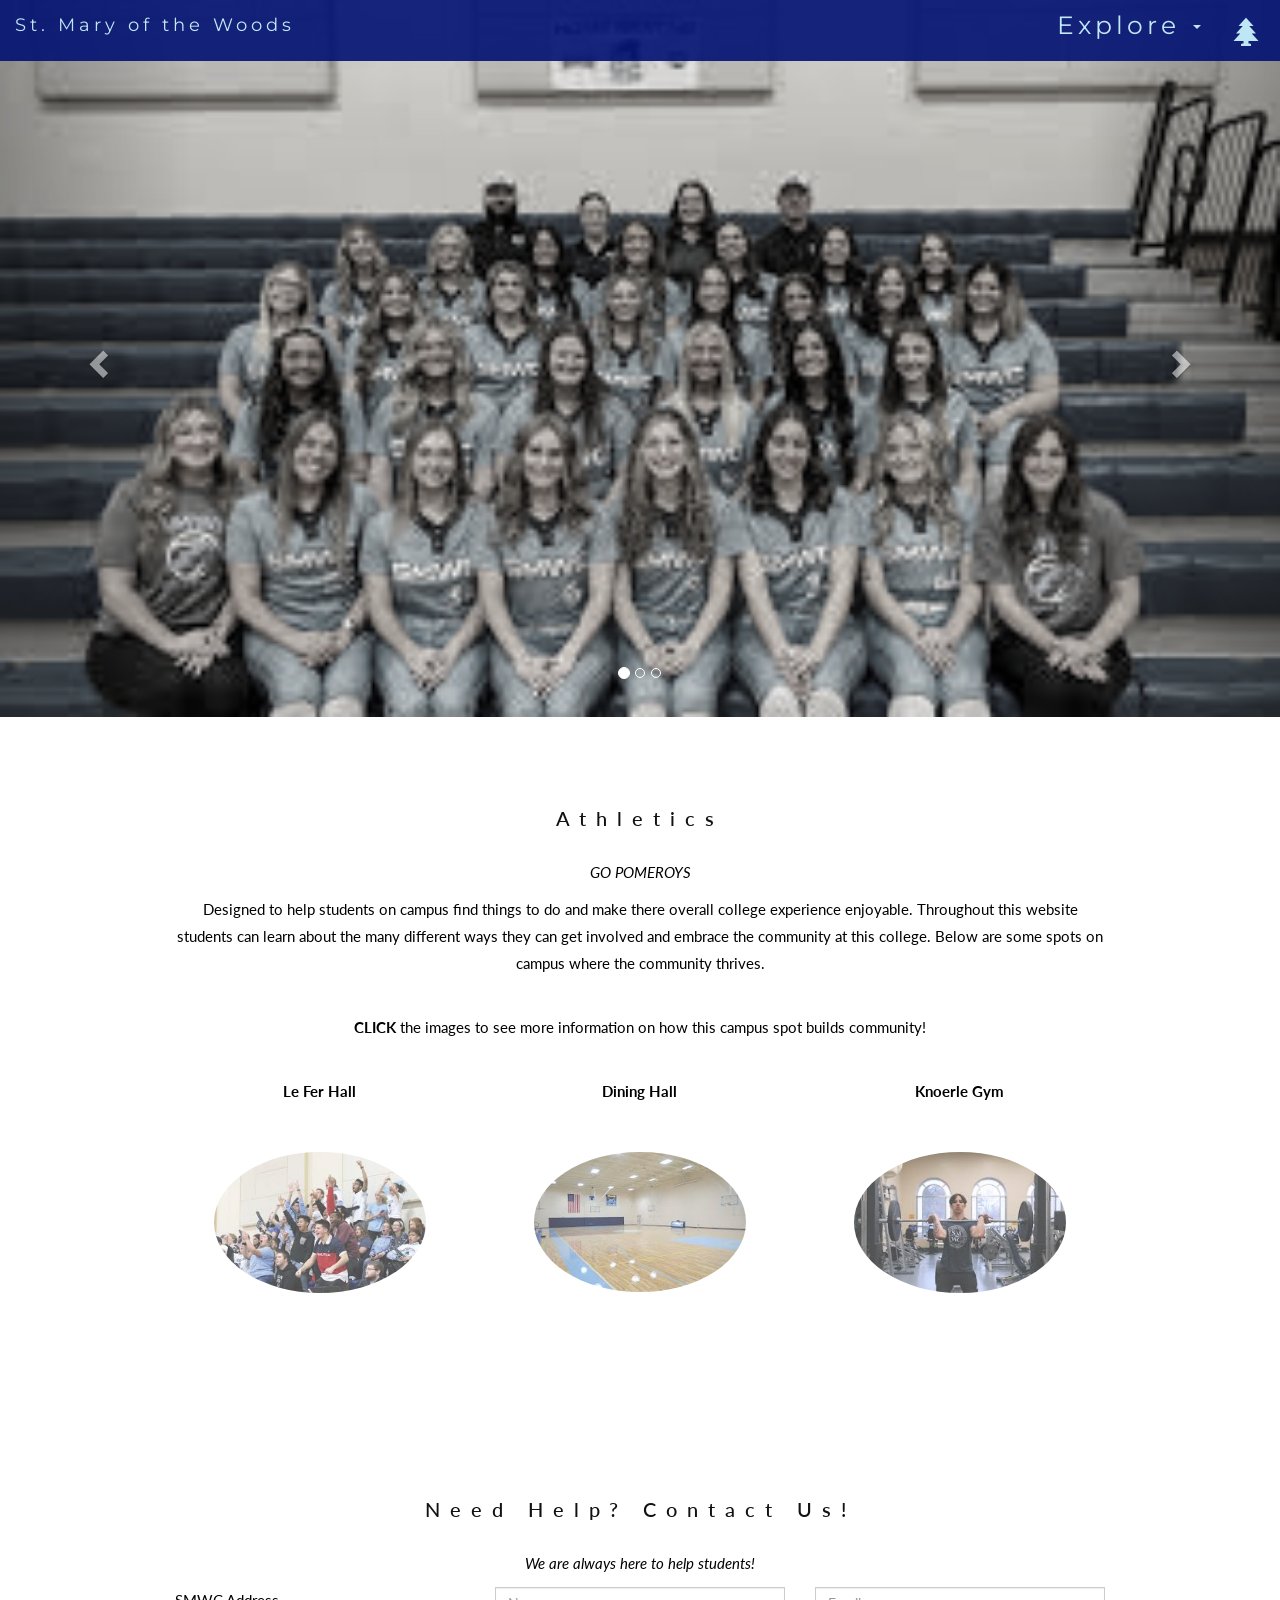
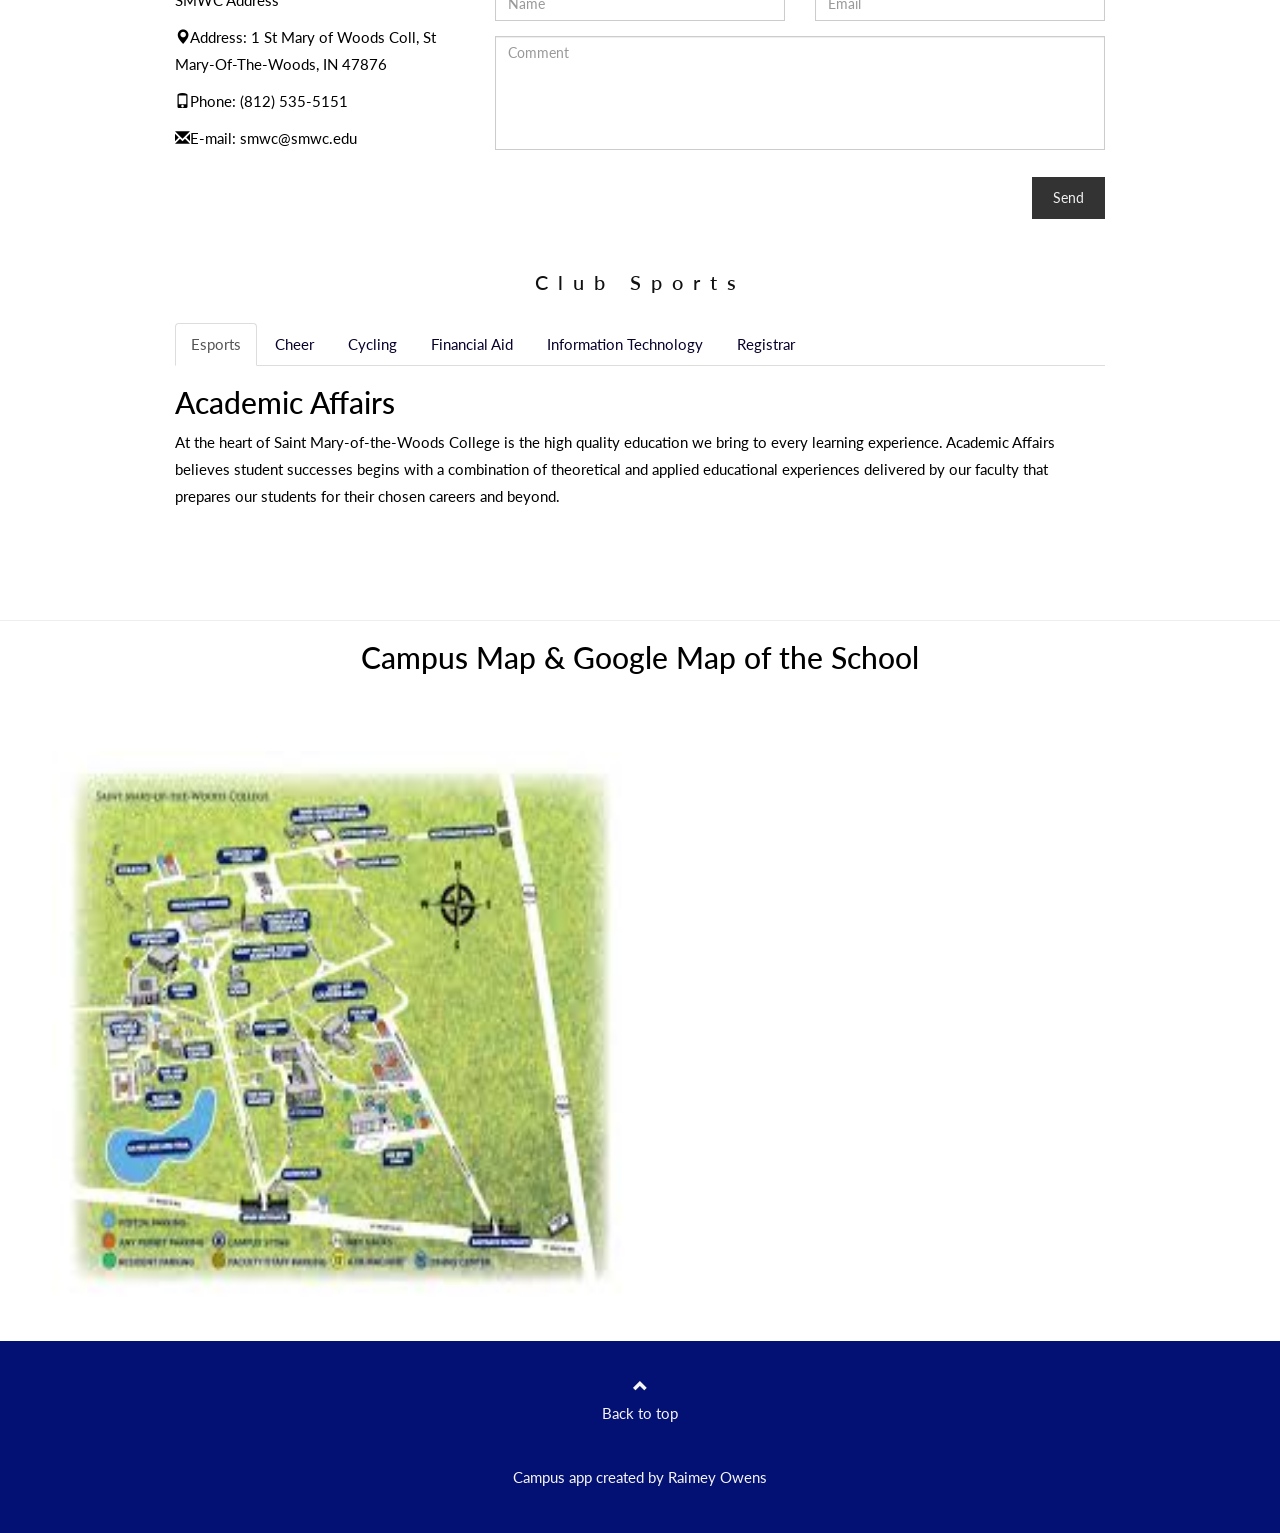
==== athletics.html @ 456e25d8 "Getting other files to wokr" ====
<!DOCTYPE html>
<html lang="en">
<head>
  <!-- Theme Made By www.w3schools.com for inspo -->
  <title>SMWC Campus Life Webpage</title>
  <meta charset="utf-8">
  <meta name="viewport" content="width=device-width, initial-scale=1">
  <link rel="stylesheet" href="https://maxcdn.bootstrapcdn.com/bootstrap/3.4.1/css/bootstrap.min.css">
  <link href="https://fonts.googleapis.com/css?family=Lato" rel="stylesheet" type="text/css">
  <link href="https://fonts.googleapis.com/css?family=Montserrat" rel="stylesheet" type="text/css">
  <script src="https://ajax.googleapis.com/ajax/libs/jquery/3.7.1/jquery.min.js"></script>
  <script src="https://maxcdn.bootstrapcdn.com/bootstrap/3.4.1/js/bootstrap.min.js"></script>
  <link rel="stylesheet" href="style.css">

  </head>
<body id="athleticsPage" data-spy="scroll" data-target=".navbar" data-offset="50">

<nav class="navbar navbar-default navbar-fixed-top">
  <div class="container-fluid">
    <div class="navbar-header">
      <button type="button" class="navbar-toggle" data-toggle="collapse" data-target="#myNavbar">
        <span class="icon-bar"></span>
        <span class="icon-bar"></span>
        <span class="icon-bar"></span>                        
      </button>
      <a class="navbar-brand" href="#myPage">St. Mary of the Woods</a>
    </div>
    <div class="collapse navbar-collapse" id="myNavbar">
      <ul class="nav navbar-nav navbar-right">
        <li class="dropdown">
          <a class="dropdown-toggle" data-toggle="dropdown" href="#">Explore
          <span class="caret"></span></a>
          <ul class="dropdown-menu">
            <li><a href="index.html">Info</a></li>
            <li><a href="athletics.html">Athletics</a></li>
            <li><a href="events.html">Events</a></li> 
          </ul>
        </li>
        <li><a href="#"><span class="glyphicon glyphicon-tree-conifer" style="font-size: 30px;"></span></a></li>
      </ul>
    </div>
  </div>
</nav>

<div id="myCarousel" class="carousel slide" data-ride="carousel">
    <!-- Indicators -->
    <ol class="carousel-indicators">
      <li data-target="#myCarousel" data-slide-to="0" class="active"></li>
      <li data-target="#myCarousel" data-slide-to="1"></li>
      <li data-target="#myCarousel" data-slide-to="2"></li>
    </ol>

    <!-- Wrapper for slides -->
    <div class="carousel-inner" role="listbox">
      <div class="item active">
        <img src="images/smwc_softball.jpeg" alt="Campus Picture 1" width="1200" height="700">    
      </div>

      <div class="item">
        <img src="images/smwc_basketball.jpeg" alt="Campus Picture 2" width="1200" height="700">    
      </div>
    
      <div class="item">
        <img src="images/smwc_volleyball.jpeg" alt="Campus Picture 3" width="1200" height="700">   
      </div>
    </div>

    <!-- Left and right controls -->
    <a class="left carousel-control" href="#myCarousel" role="button" data-slide="prev">
      <span class="glyphicon glyphicon-chevron-left" aria-hidden="true"></span>
      <span class="sr-only">Previous</span>
    </a>
    <a class="right carousel-control" href="#myCarousel" role="button" data-slide="next">
      <span class="glyphicon glyphicon-chevron-right" aria-hidden="true"></span>
      <span class="sr-only">Next</span>
    </a>
</div>

<!-- Container -->
<div id="intro" class="container text-center">
  <h3>Athletics</h3>
  <p><em>GO POMEROYS</em></p>
  <p>Designed to help students on campus find things to do and make there overall college experience enjoyable. Throughout this website students can learn about the many different ways they can get involved and embrace the community at this college. Below are some spots on campus where the community thrives.</p>
  <br>
  <p><strong>CLICK</strong> the images to see more information on how this campus spot builds community!</p>
  <br>
  <div class="row">
    <div class="col-sm-4">
      <p class="text-center"><strong>Le Fer Hall</strong></p><br>
      <a href="#demo" data-toggle="collapse">
        <img src="images/smwc_atheltics.jpeg" class="img-circle person" alt="LeFer" width="255" height="255">
      </a>
      <div id="demo" class="collapse">
        <p>Huge Dorm Building On Campus</p>
        <p>Here you can find events taking place almost every day of the week. Around campus you can see poster with more information or check out the instagram page.</p>
        <p>Club like FCA take place in the first floor of this building. The basement holds a student center as well for students to play games like pool, pingpong, and airhocky.</p>
      </div>
    </div>
    <div class="col-sm-4">
      <p class="text-center"><strong>Dining Hall</strong></p><br>
      <a href="#demo2" data-toggle="collapse">
        <img src="images/smwc_gym.jpeg" class="img-circle person" alt="Dining Hall" width="255" height="255">
      </a>
      <div id="demo2" class="collapse">
        <p>Main place to eat</p>
        <p>Good atmosphere with welcoming kitchen stafe</p>
        <p>Variety of food for people to eat and places to sit with friends</p>
      </div>
    </div>
    <div class="col-sm-4">
      <p class="text-center"><strong>Knoerle Gym</strong></p><br>
      <a href="#demo3" data-toggle="collapse">
        <img src="images/smwc_athletics(1).jpeg" class="img-circle person" alt="Knoerle" width="255" height="255">
      </a>
      <div id="demo3" class="collapse">
        <p>Where athletic events are held. Students attend to supports others.</p>
        <p>Workout center open to all students. Good, clean, and uplifting enviornment.</p>
        <p>Two gyms that can be used so practice times can be more flexbile. Community is built within sports teams and outside of them.</p>
      </div>
    </div>
  </div>
</div>
  
 
<!-- Container (Contact Section) -->
<div id="contact" class="container">
  <h3 class="text-center">Need Help? Contact Us!</h3>
  <p class="text-center"><em>We are always here to help students!</em></p>

  <div class="row">
    <div class="col-md-4">
      <p>SMWC Address</p>
      <p><span class="glyphicon glyphicon-map-marker"></span>Address: 1 St Mary of Woods Coll, St Mary-Of-The-Woods, IN 47876</p>
      <p><span class="glyphicon glyphicon-phone"></span>Phone: (812) 535-5151</p>
      <p><span class="glyphicon glyphicon-envelope"></span>E-mail: smwc@smwc.edu</p>
    </div>
    <div class="col-md-8">
      <div class="row">
        <div class="col-sm-6 form-group">
          <input class="form-control" id="name" name="name" placeholder="Name" type="text" required>
        </div>
        <div class="col-sm-6 form-group">
          <input class="form-control" id="email" name="email" placeholder="Email" type="email" required>
        </div>
      </div>
      <textarea class="form-control" id="comments" name="comments" placeholder="Comment" rows="5"></textarea>
      <br>
      <div class="row">
        <div class="col-md-12 form-group">
          <button class="btn pull-right" type="submit">Send</button>
        </div>
      </div>
    </div>
  </div>
  <br>
  <h3 class="text-center">Club Sports</h3>  
  <ul class="nav nav-tabs">
    <li class="active"><a data-toggle="tab" href="#home">Esports</a></li>
    <li><a data-toggle="tab" href="#menu1">Cheer</a></li>
    <li><a data-toggle="tab" href="#menu2">Cycling</a></li>
    <li><a data-toggle="tab" href="#menu3">Financial Aid</a></li>
    <li><a data-toggle="tab" href="#menu4">Information Technology</a></li>
    <li><a data-toggle="tab" href="#menu5">Registrar</a></li>
    
  </ul>

  <div class="tab-content">
    <div id="home" class="tab-pane fade in active">
      <h2>Academic Affairs</h2>
      <p>At the heart of Saint Mary-of-the-Woods College is the high quality education we bring to every learning experience. Academic Affairs believes student successes begins with a combination of theoretical and applied educational experiences delivered by our faculty that prepares our students for their chosen careers and beyond.</p>
    </div>
    <div id="menu1" class="tab-pane fade">
      <h2>Admissions</h2>
      <p>No matter where you are in life, the time is now to advance your education. Application to Saint Mary-of-the-Woods College is free and easy. It only takes minutes. Explore academics, meet professors, make new friends. Visit the SMWC campus in Saint Mary-of-the-Woods, Indiana, to experience your own “Avenue Moment.”</p>
    </div>
     <div id="menu2" class="tab-pane fade">
      <h2>Campus Ministry</h2>
      <p>MWC Campus Ministry is focused on making missionary disciples through opportunities to encounter Jesus in a new and profound way.</p>
    </div>
     <div id="menu3" class="tab-pane fade">
      <h2>Finaincial Aid</h2>
      <p>Quality, private college education doesn’t have to break the bank. With scholarships and other financial aid to help make college more affordable, you will be well on your way to your goals in no time.</p>
    </div>
     <div id="menu4" class="tab-pane fade">
      <h2>Information Technology</h2>
      <p>The Information Technology department strives to offer an empowering, technology rich environment and to lead technology initiatives with innovative strategic vision, while delivering exceptional customer service, support, and security to the College.</p>
    </div>
    <div id="menu5" class="tab-pane fade">
      <h2>Registrar</h2>
      <p>Welcome to the Office of the Registrar. We provide a variety of specialized services to students and faculty including class scheduling, registration, information regarding academic policies, transcripts, records of the academic progress of students and verification of enrollment and degrees.</p>
    </div>
  </div>
</div>

<hr>
<h2 style="text-align: center;">Campus Map & Google Map of the School</h2>
<br>
<!-- Image of location/map -->
<div class="map-container">
  <img src="images/smwc_map.jpeg" class="img-responsive map-img">
  <iframe src="https://www.google.com/maps/embed?pb=!1m18!1m12!1m3!1d3078.3294598276107!2d-87.46151730000001!3d39.507053299999995!2m3!1f0!2f0!3f0!3m2!1i1024!2i768!4f13.1!3m3!1m2!1s0x886d6387f3b5a1d9%3A0x54839fa508424324!2sSaint%20Mary-of-the-Woods%20College!5e0!3m2!1sen!2sus!4v1776127956969!5m2!1sen!2sus" width="600" height="550" style="border:0;" allowfullscreen="" loading="lazy" referrerpolicy="no-referrer-when-downgrade"></iframe>
</div>

<!-- Footer -->
<footer class="text-center">
  <a class="up-arrow" href="#myPage" data-toggle="tooltip" title="TO TOP">
    <span class="glyphicon glyphicon-chevron-up"></span>
  </a><br>
  <p>Back to top</p> 
  
  <br>
  <p>Campus app created by Raimey Owens</p> 
</footer>
---- style.css ----
body {
    font: 400 15px/1.8 Lato, sans-serif;
    color: #000000;
  }
  h3, h4 {
    margin: 10px 0 30px 0;
    letter-spacing: 10px;      
    font-size: 20px;
    color: #111;
  }
  .container {
    padding: 80px 120px;
  }
  .person {
    border: 10px solid transparent;
    margin-bottom: 25px;
    width: 80%;
    height: 80%;
    opacity: 0.7;
  }
  .person:hover {
    border-color: #f1f1f1;
  }
  .carousel-inner img {
    -webkit-filter: grayscale(90%);
    filter: grayscale(90%); /* make all photos black and white */ 
    width: 100%; /* Set width to 100% */
    margin: auto;
  }
  .carousel-inner > .item > img {
  margin: 0 auto;
}

  @media (max-width: 600px) {
    .carousel-caption {
      display: none; /* Hide the carousel text when the screen is less than 600 pixels wide */
    }
  }
  .bg-1 {
    background: #2d2d30;
    color: #bdbdbd;
  }
  .bg-1 h3 {color: #000000;}
  .bg-1 p {font-style: italic;}
  .list-group-item:first-child {
    border-top-right-radius: 0;
    border-top-left-radius: 0;
  }
  .list-group-item:last-child {
    border-bottom-right-radius: 0;
    border-bottom-left-radius: 0;
  }
  .thumbnail {
    padding: 0 0 15px 0;
    border: none;
    border-radius: 0;
  }
  .thumbnail p {
    margin-top: 15px;
    color: #555;
  }
  .btn {
    padding: 10px 20px;
    background-color: #333;
    color: #f1f1f1;
    border-radius: 0;
    transition: .2s;
  }
  .btn:hover, .btn:focus {
    border: 1px solid #333;
    background-color: #c2efff;
    color: #000;
  }
  .modal-header, h4, .close {
    background-color: #333;
    color: #fff !important;
    text-align: center;
    font-size: 40px;
  }
  .modal-header, .modal-body {
    padding: 40px 50px;
  }
  .nav-tabs li a {
    color: #09002b;
  }
  #googleMap {
    width: 100%;
    height: 200px;
    -webkit-filter: grayscale(100%);
    filter: grayscale(100%);
  }  
  .navbar {
    font-family: Montserrat, sans-serif;
    margin-bottom: 0;
    background-color: #021173 !important;
    border: 0;
    font-size: 25px !important;
    letter-spacing: 4px;
    opacity: 0.9;
  }
  .navbar li a, .navbar .navbar-brand { 
    color: #c2efff !important;
  }
  .navbar-nav li a:hover {
    color: #fff !important;
  }
  .navbar-nav li.active a {
    color: #c2efff !important;
  }
  .navbar-default .navbar-toggle {
    border-color: transparent;
  }
  .open .dropdown-toggle {
    color: #fff;
    background-color: #021173 !important;
  }
  .dropdown-menu li a {
    color: #000 !important;
    font-size: 25px !important;
  }
  .dropdown-menu li a:hover {
    background-color: #021173  !important;
  }
  .navbar-default {
  background-color: #021173 !important;
  border-color: #021173 !important;
  background-image: none !important;
  box-shadow: none !important;
}

.map-container {
  display: flex;
  justify-content: center;
  margin: 40px 0;
}

.map-img {
  width: 45%;
  height: auto;
}
  footer {
    background-color: #021173;
    color: #f5f5f5;
    padding: 32px;
  }
  footer a {
    color: #f5f5f5;
  }
  footer a:hover {
    color: #777;
    text-decoration: none;
  }  
  .form-control {
    border-radius: 0;
  }
  textarea {
    resize: none;
  }
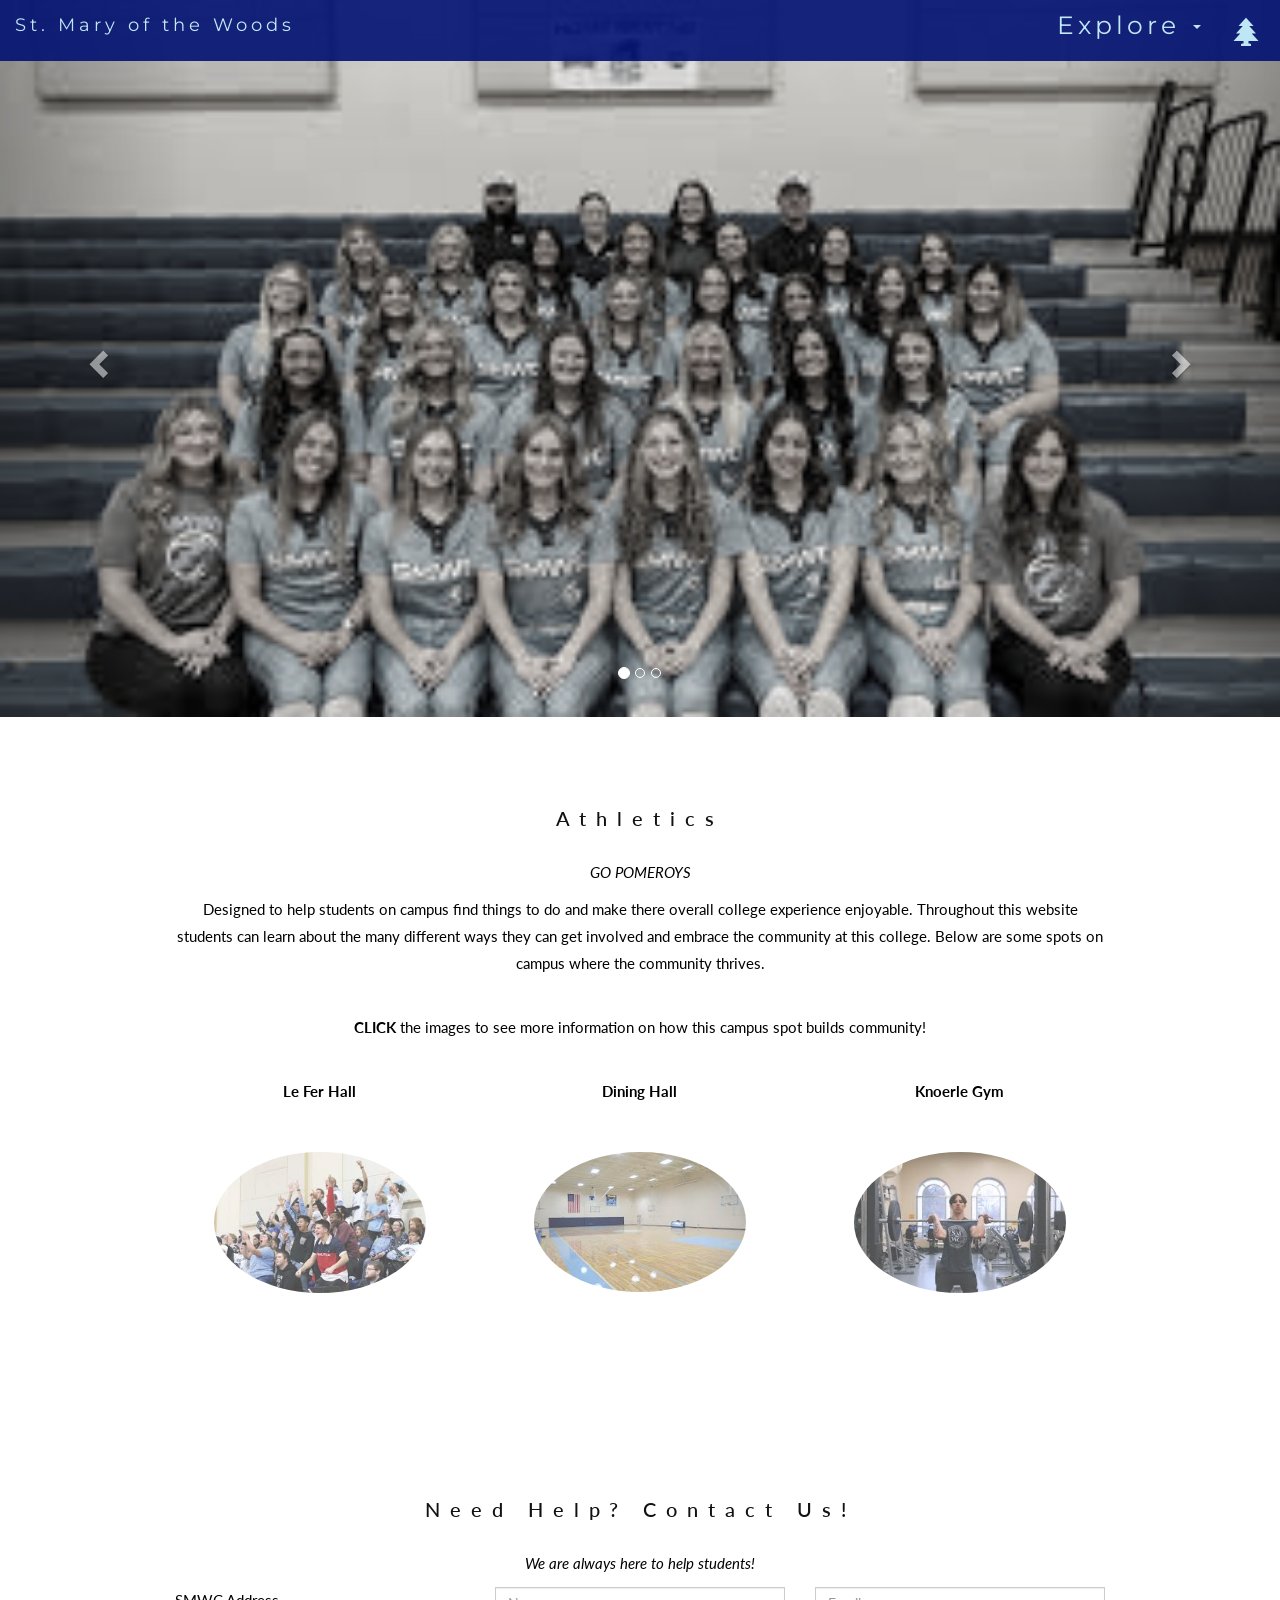
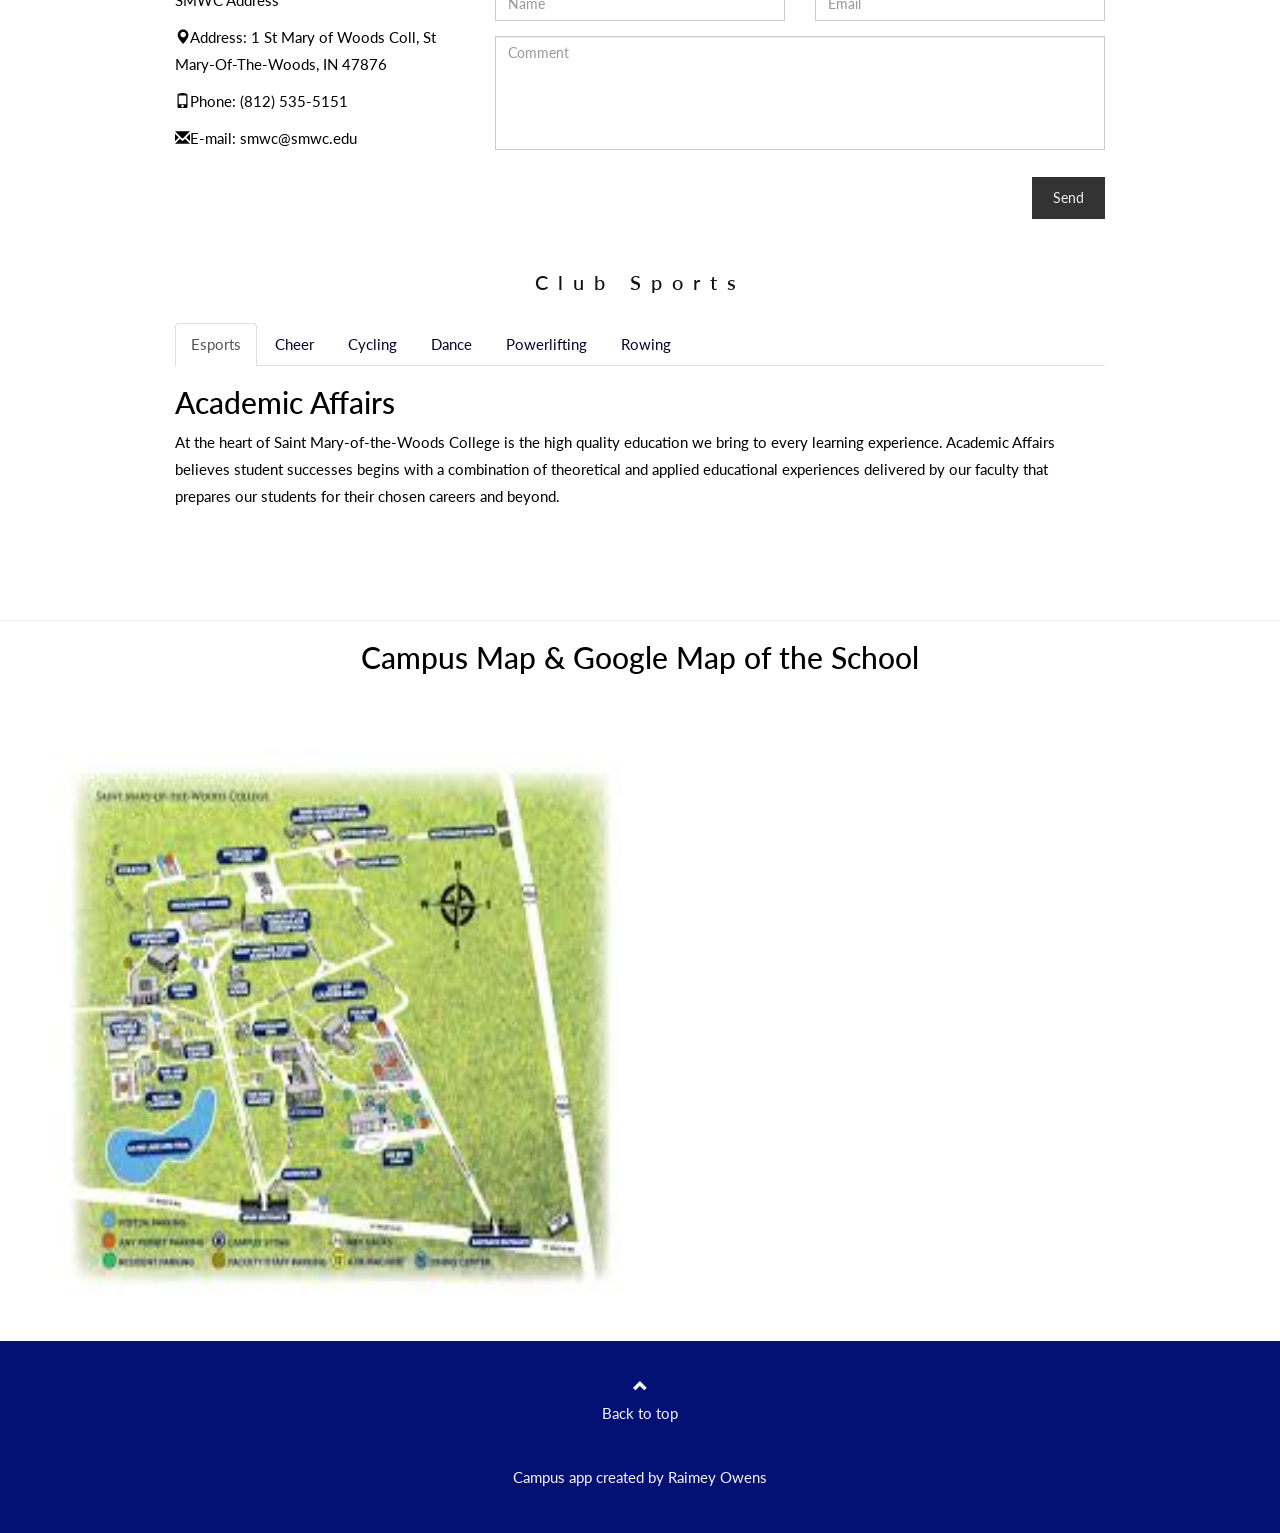
==== commit 5ea995f1: "Needed to commit again so I could try to deploy it" ====
--- a/athletics.html
+++ b/athletics.html
@@ -158,9 +158,9 @@
     <li class="active"><a data-toggle="tab" href="#home">Esports</a></li>
     <li><a data-toggle="tab" href="#menu1">Cheer</a></li>
     <li><a data-toggle="tab" href="#menu2">Cycling</a></li>
-    <li><a data-toggle="tab" href="#menu3">Financial Aid</a></li>
-    <li><a data-toggle="tab" href="#menu4">Information Technology</a></li>
-    <li><a data-toggle="tab" href="#menu5">Registrar</a></li>
+    <li><a data-toggle="tab" href="#menu3">Dance</a></li>
+    <li><a data-toggle="tab" href="#menu4">Powerlifting</a></li>
+    <li><a data-toggle="tab" href="#menu5">Rowing</a></li>
     
   </ul>
 
--- a/style.css
+++ b/style.css
@@ -123,7 +123,7 @@
   }
   .navbar-default {
   background-color: #021173 !important;
-  border-color: #021173 !important;
+  border-color: #021173;
   background-image: none !important;
   box-shadow: none !important;
 }
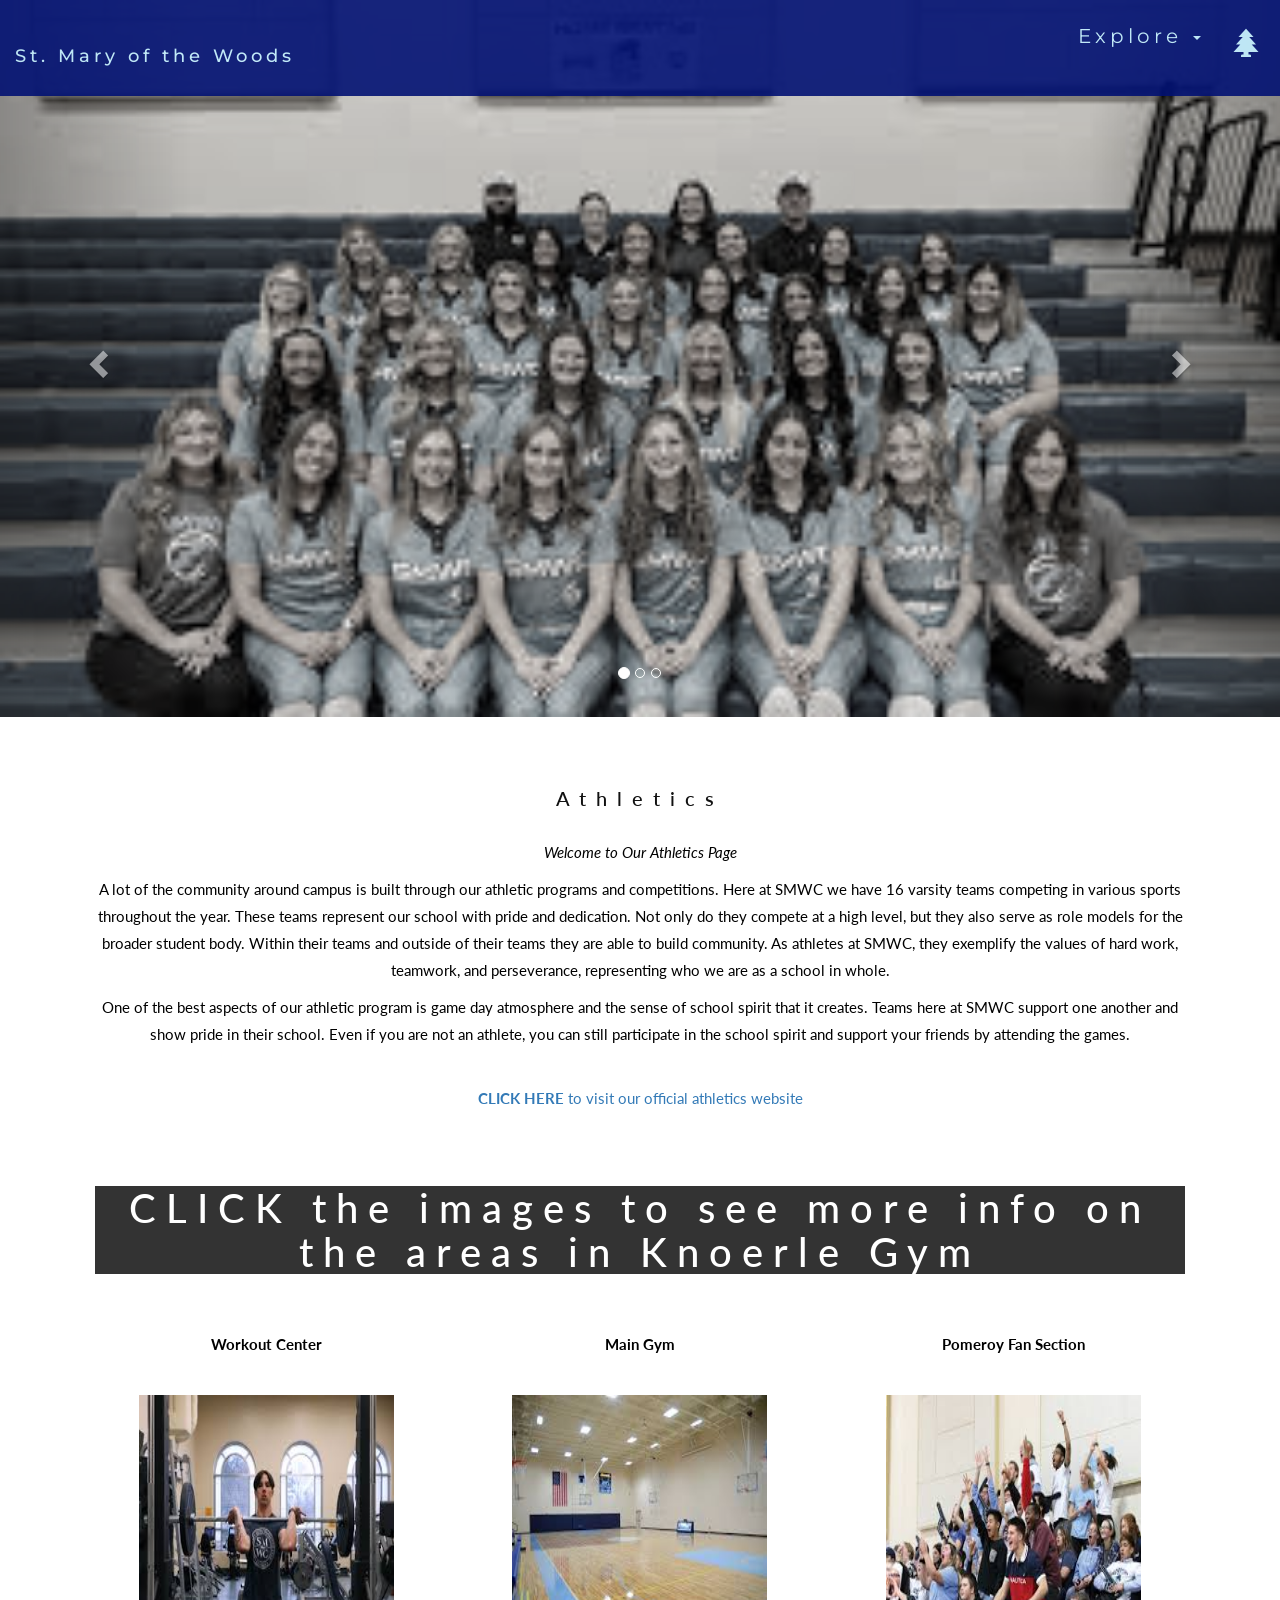
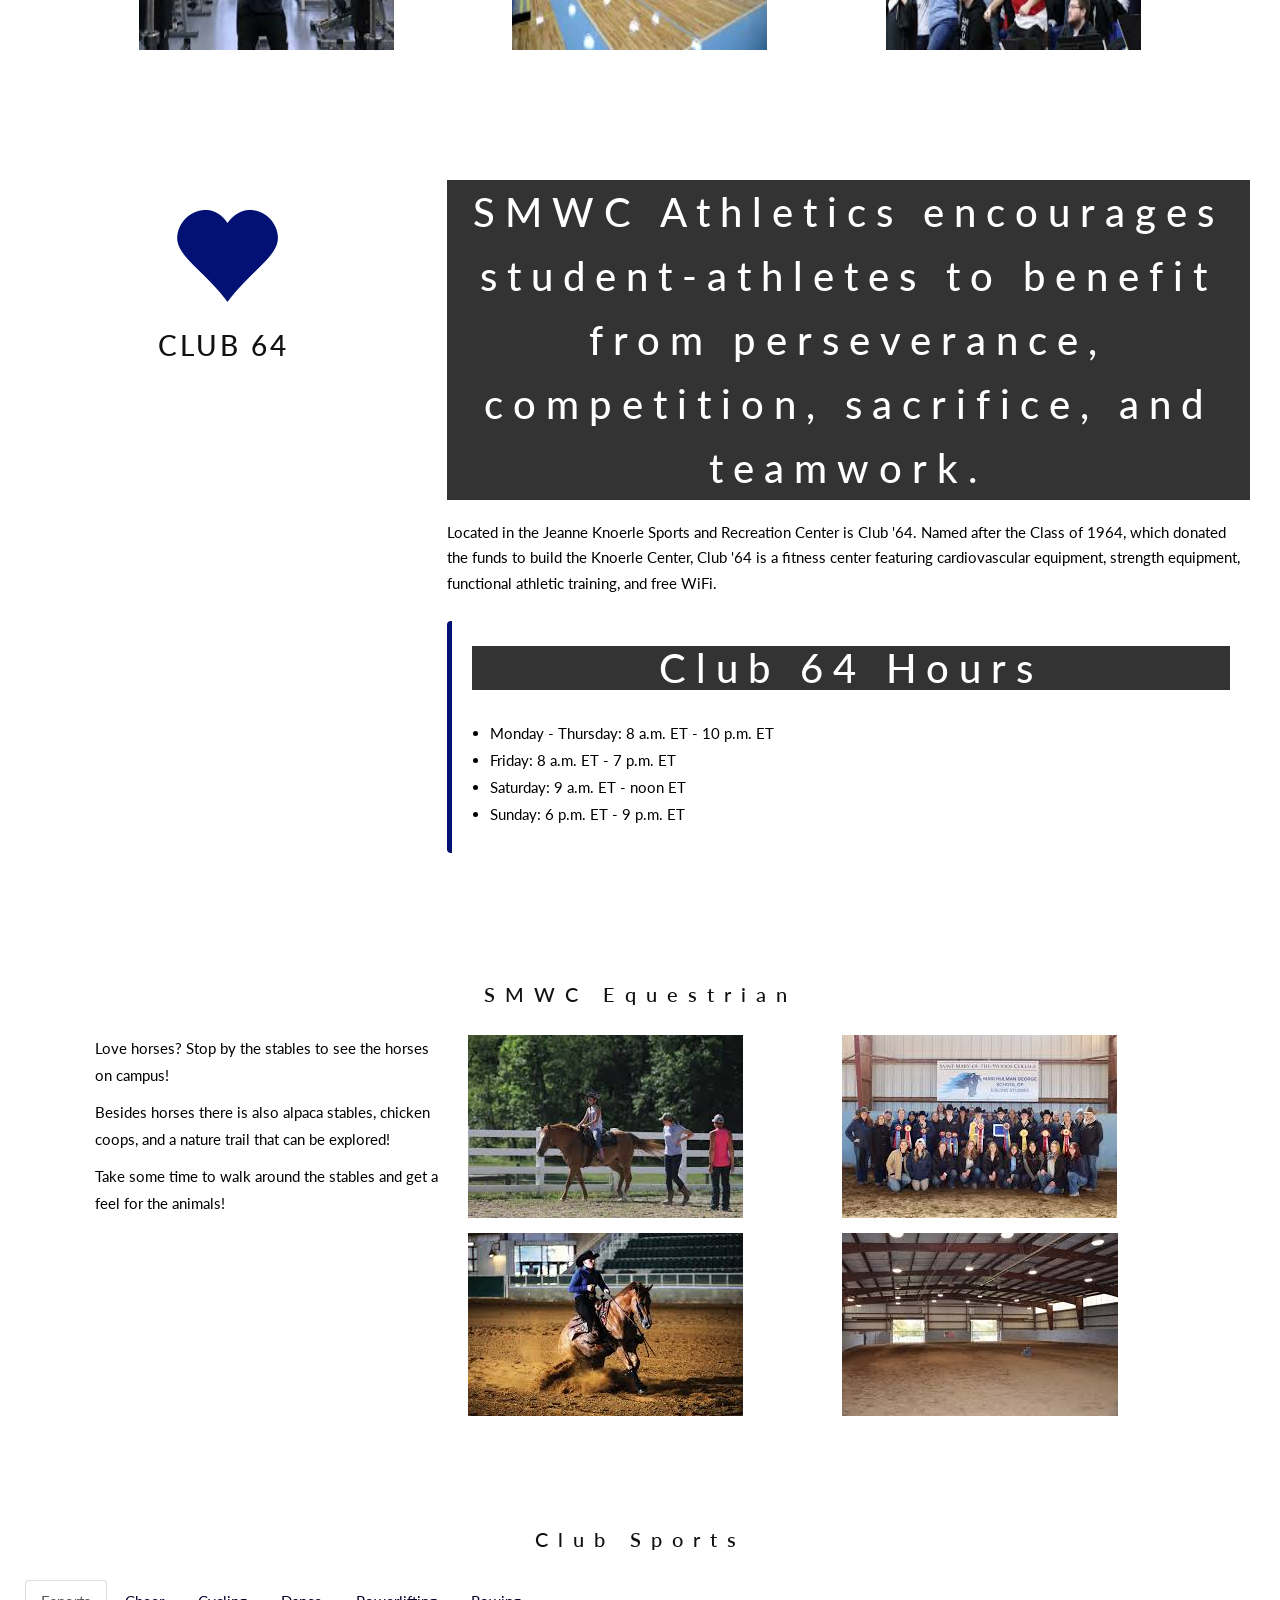
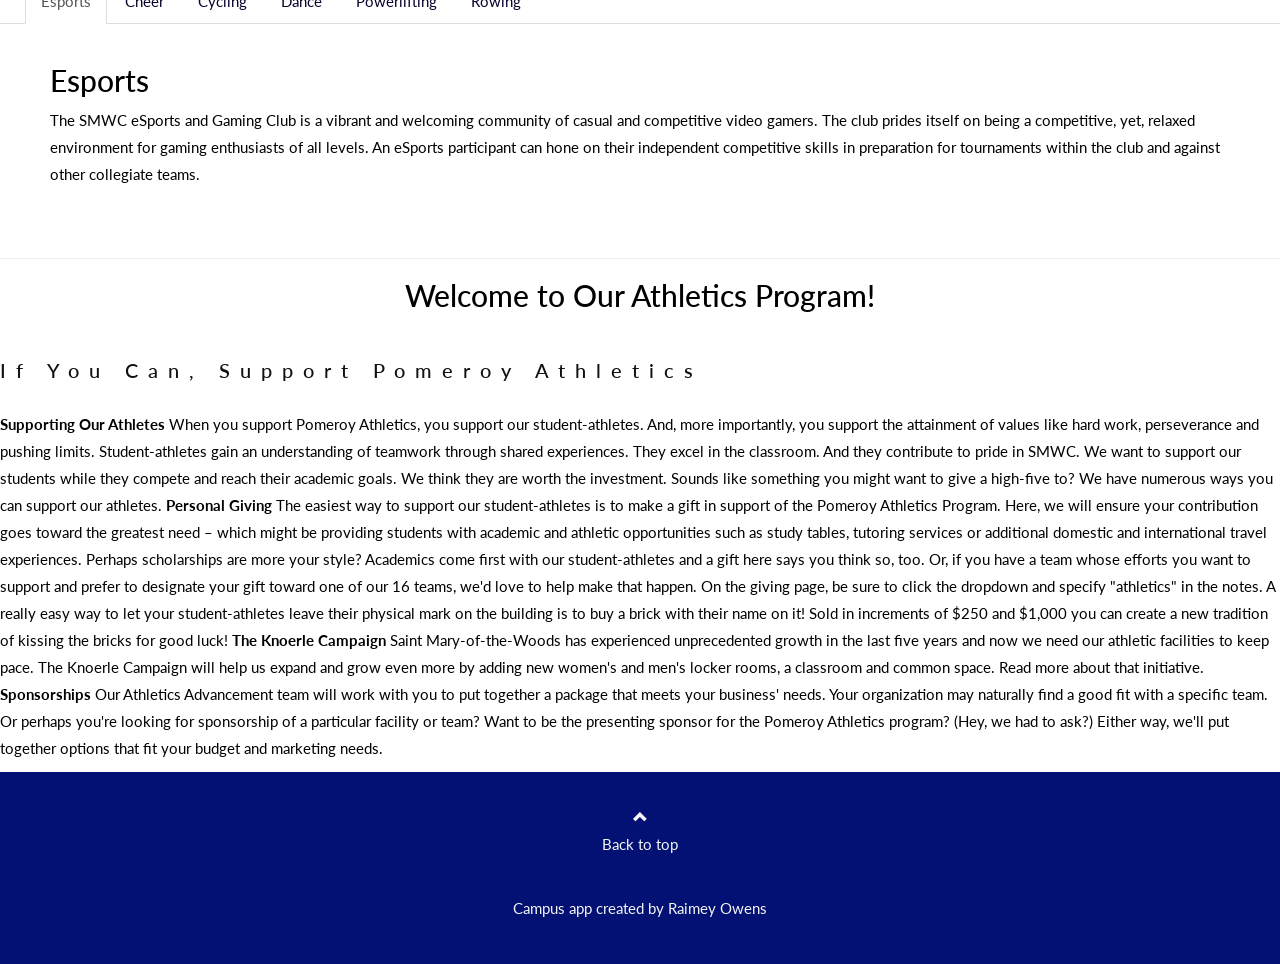
==== commit 104dc250: "Finished athletics page" ====
--- a/athletics.html
+++ b/athletics.html
@@ -13,7 +13,7 @@
   <link rel="stylesheet" href="style.css">
 
   </head>
-<body id="athleticsPage" data-spy="scroll" data-target=".navbar" data-offset="50">
+<body id="athletics" data-spy="scroll" data-target=".navbar" data-offset="50">
 
 <nav class="navbar navbar-default navbar-fixed-top">
   <div class="container-fluid">
@@ -23,7 +23,7 @@
         <span class="icon-bar"></span>
         <span class="icon-bar"></span>                        
       </button>
-      <a class="navbar-brand" href="#myPage">St. Mary of the Woods</a>
+      <h2 class="navbar-brand">St. Mary of the Woods</h2>
     </div>
     <div class="collapse navbar-collapse" id="myNavbar">
       <ul class="nav navbar-nav navbar-right">
@@ -79,77 +79,122 @@
 <!-- Container -->
 <div id="intro" class="container text-center">
   <h3>Athletics</h3>
-  <p><em>GO POMEROYS</em></p>
-  <p>Designed to help students on campus find things to do and make there overall college experience enjoyable. Throughout this website students can learn about the many different ways they can get involved and embrace the community at this college. Below are some spots on campus where the community thrives.</p>
-  <br>
-  <p><strong>CLICK</strong> the images to see more information on how this campus spot builds community!</p>
+  <p><em>Welcome to Our Athletics Page</em></p>
+  <p>A lot of the community around campus is built through our athletic programs and competitions. Here at SMWC we have 16 varsity teams competing in various sports throughout the year. These teams represent our school with pride and dedication. Not only do they compete at a high level, but they also serve as role models for the broader student body. Within their teams and outside of their teams they are able to build community. As athletes at SMWC, they exemplify the values of hard work, teamwork, and perseverance, representing who we are as a school in whole.</p>
+  <p>One of the best aspects of our athletic program is game day atmosphere and the sense of school spirit that it creates. Teams here at SMWC support one another and show pride in their school. Even if you are not an athlete, you can still participate in the school spirit and support your friends by attending the games.</p>
+  <br>
+  <a href="https://smwcathletics.com/index.aspx" target="_blank" data-toggle="collapse"><p><strong>CLICK HERE</strong> to visit our official athletics website</p></a>
+  <br>
+  <br>
+  <h4>CLICK the images to see more info on the areas in Knoerle Gym</h4>
   <br>
   <div class="row">
     <div class="col-sm-4">
-      <p class="text-center"><strong>Le Fer Hall</strong></p><br>
+      <p class="text-center"><strong>Workout Center</strong></p><br>
       <a href="#demo" data-toggle="collapse">
-        <img src="images/smwc_atheltics.jpeg" class="img-circle person" alt="LeFer" width="255" height="255">
+        <img src="images/smwc_athletics(1).jpeg"  alt="Gym lift Image" width="255" height="255">
       </a>
       <div id="demo" class="collapse">
-        <p>Huge Dorm Building On Campus</p>
-        <p>Here you can find events taking place almost every day of the week. Around campus you can see poster with more information or check out the instagram page.</p>
-        <p>Club like FCA take place in the first floor of this building. The basement holds a student center as well for students to play games like pool, pingpong, and airhocky.</p>
+        <p>Strength training at the gym.</p>
+        <p>Also known as Club 64. This is open to all students. The gym community is very uplifting as everyone in there is working to improve their fitness and overall health.</p>
+        <p>This fitness center has cardio and strength equipment for all fitness levels as well as free wifi to use.</p>
       </div>
     </div>
     <div class="col-sm-4">
-      <p class="text-center"><strong>Dining Hall</strong></p><br>
+      <p class="text-center"><strong>Main Gym</strong></p><br>
       <a href="#demo2" data-toggle="collapse">
-        <img src="images/smwc_gym.jpeg" class="img-circle person" alt="Dining Hall" width="255" height="255">
+        <img src="images/smwc_gym.jpeg"  alt="Main Gym" width="255" height="255">
       </a>
       <div id="demo2" class="collapse">
-        <p>Main place to eat</p>
-        <p>Good atmosphere with welcoming kitchen stafe</p>
-        <p>Variety of food for people to eat and places to sit with friends</p>
+        <p>Gym where indoor games are played.</p>
+        <p>Knoerle Gym is a state-of-the-art facility that provides a great environment for students to stay active and engaged in physical activity. There are two gyms available. Sports teams have main priority acess to them, but anyone else is welcome during periods when they are not in use.</p>
+        <p>Whether you are an athlete or a fan you can make great memories here.</p>
       </div>
     </div>
     <div class="col-sm-4">
-      <p class="text-center"><strong>Knoerle Gym</strong></p><br>
+      <p class="text-center"><strong>Pomeroy Fan Section</strong></p><br>
       <a href="#demo3" data-toggle="collapse">
-        <img src="images/smwc_athletics(1).jpeg" class="img-circle person" alt="Knoerle" width="255" height="255">
+        <img src="images/smwc_atheltics.jpeg"  alt="Student Section" width="255" height="255">
       </a>
       <div id="demo3" class="collapse">
-        <p>Where athletic events are held. Students attend to supports others.</p>
-        <p>Workout center open to all students. Good, clean, and uplifting enviornment.</p>
-        <p>Two gyms that can be used so practice times can be more flexbile. Community is built within sports teams and outside of them.</p>
-      </div>
-    </div>
-  </div>
-</div>
-  
+        <p>SMWC Student Section is a highlight to this campus and facility.</p>
+        <p>Cheering on our teams during big games is always a fun experience. You can show your support and create a great atmosphere for the players.</p>
+        <p>Be sure to go to home games to show your support! Senior night is when it is the last home game for a team and they take the time to appreciate the seniors. This is one of many memorable moments that can take place.</p>
+      </div>
+    </div>
+  </div>
+</div>
+
+<div class="container-fluid bg-grey club-section">
+  <div class="row">
+
+    <!-- Icon side -->
+    <div class="col-sm-4 text-center club-icon">
+      <span class="glyphicon glyphicon-heart logo slideanim"></span>
+      <h3 class="club-title">CLUB 64</h3>
+    </div>
+
+    <!-- Content side -->
+    <div class="col-sm-8 club-content">
+
+      <h4 class="club-subtitle">
+        SMWC Athletics encourages student-athletes to benefit from perseverance, competition, sacrifice, and teamwork.
+      </h4>
+
+      <p>
+        Located in the Jeanne Knoerle Sports and Recreation Center is Club '64. Named after the Class of 1964, which donated the funds to build the Knoerle Center, Club '64 is a fitness center featuring cardiovascular equipment, strength equipment, functional athletic training, and free WiFi.
+      </p>
+
+      <div class="hours-box">
+        <h4>Club 64 Hours</h4>
+        <ul>
+          <li>Monday - Thursday: 8 a.m. ET - 10 p.m. ET</li>
+          <li>Friday: 8 a.m. ET - 7 p.m. ET</li>
+          <li>Saturday: 9 a.m. ET - noon ET</li>
+          <li>Sunday: 6 p.m. ET - 9 p.m. ET</li>
+        </ul>
+      </div>
+
+    </div>
+  </div>
+</div>
  
 <!-- Container (Contact Section) -->
 <div id="contact" class="container">
-  <h3 class="text-center">Need Help? Contact Us!</h3>
-  <p class="text-center"><em>We are always here to help students!</em></p>
+  <h3 class="text-center">SMWC Equestrian</h3>
 
   <div class="row">
     <div class="col-md-4">
-      <p>SMWC Address</p>
-      <p><span class="glyphicon glyphicon-map-marker"></span>Address: 1 St Mary of Woods Coll, St Mary-Of-The-Woods, IN 47876</p>
-      <p><span class="glyphicon glyphicon-phone"></span>Phone: (812) 535-5151</p>
-      <p><span class="glyphicon glyphicon-envelope"></span>E-mail: smwc@smwc.edu</p>
+      <p>Love horses? Stop by the stables to see the horses on campus!</p>
+      <p>Besides horses there is also alpaca stables, chicken coops, and a nature trail that can be explored!</p>
+      <p>Take some time to walk around the stables and get a feel for the animals!</p>
     </div>
     <div class="col-md-8">
-      <div class="row">
-        <div class="col-sm-6 form-group">
-          <input class="form-control" id="name" name="name" placeholder="Name" type="text" required>
-        </div>
-        <div class="col-sm-6 form-group">
-          <input class="form-control" id="email" name="email" placeholder="Email" type="email" required>
-        </div>
-      </div>
-      <textarea class="form-control" id="comments" name="comments" placeholder="Comment" rows="5"></textarea>
-      <br>
-      <div class="row">
-        <div class="col-md-12 form-group">
-          <button class="btn pull-right" type="submit">Send</button>
-        </div>
-      </div>
+
+  <!-- Row 1 -->
+  <div class="row">
+    <div class="col-sm-6 form-group">
+      <img src="images/smwc_horse.jpeg" alt="Equestrian" class="img-responsive">
+    </div>
+
+    <div class="col-sm-6 form-group">
+      <img src="images/smwc_horse(2).jpeg" alt="Equestrian roster" class="img-responsive">
+    </div>
+  </div>
+
+  <!-- Row 2 -->
+  <div class="row">
+    <div class="col-sm-6 form-group">
+      <img src="images/smwc_horse(1).jpeg" alt="horse" class="img-responsive">
+    </div>
+
+    <div class="col-sm-6 form-group">
+      <img src="images/smwc_stable.jpeg" alt="stable" class="img-responsive">
+    </div>
+  </div>
+
+</div>
+
     </div>
   </div>
   <br>
@@ -163,47 +208,71 @@
     <li><a data-toggle="tab" href="#menu5">Rowing</a></li>
     
   </ul>
-
+<div class="tab-section">
   <div class="tab-content">
     <div id="home" class="tab-pane fade in active">
-      <h2>Academic Affairs</h2>
-      <p>At the heart of Saint Mary-of-the-Woods College is the high quality education we bring to every learning experience. Academic Affairs believes student successes begins with a combination of theoretical and applied educational experiences delivered by our faculty that prepares our students for their chosen careers and beyond.</p>
+      <h2>Esports</h2>
+      <p>The SMWC eSports and Gaming Club is a vibrant and welcoming community of casual and competitive video gamers. The club prides itself on being a competitive, yet, relaxed environment for gaming enthusiasts of all levels. An eSports participant can hone on their independent competitive skills in preparation for tournaments within the club and against other collegiate teams. </p>
     </div>
     <div id="menu1" class="tab-pane fade">
-      <h2>Admissions</h2>
-      <p>No matter where you are in life, the time is now to advance your education. Application to Saint Mary-of-the-Woods College is free and easy. It only takes minutes. Explore academics, meet professors, make new friends. Visit the SMWC campus in Saint Mary-of-the-Woods, Indiana, to experience your own “Avenue Moment.”</p>
+      <h2>Cheer</h2>
+      <p>The SMWC Cheer Team is a coed team that provides college students with the ability to continue improving their skills in cheerleading. The team will provide school spirit at athletic events and other school-related functions. In the future, the team will begin competitions representing SMWC at events against other intercollegiate institutions. The club is active during the fall and spring semesters.</p>
     </div>
      <div id="menu2" class="tab-pane fade">
-      <h2>Campus Ministry</h2>
-      <p>MWC Campus Ministry is focused on making missionary disciples through opportunities to encounter Jesus in a new and profound way.</p>
+      <h2>Cycling</h2>
+      <p>SMWC Cycling Club is a group of students who love to ride bikes and explore the outdoors. We organize rides and events throughout the year, and we welcome riders of all skill levels.</p>
     </div>
      <div id="menu3" class="tab-pane fade">
-      <h2>Finaincial Aid</h2>
-      <p>Quality, private college education doesn’t have to break the bank. With scholarships and other financial aid to help make college more affordable, you will be well on your way to your goals in no time.</p>
+      <h2>Dance</h2>
+      <p>The SMWC Dance Team is a high-energy, coed team delivering entertainment and school spirit. Participants will learn new skills, refine dance techniques, and develop teamwork. It specializes in performing routines in a multitude of genres, including Pom, Jazz, Hip-Hop, and Kick. Interested students must attend tryouts in the spring to be considered for a position on the team. Dancers perform at home football games, home basketball games, and other special events.</p>
     </div>
      <div id="menu4" class="tab-pane fade">
-      <h2>Information Technology</h2>
-      <p>The Information Technology department strives to offer an empowering, technology rich environment and to lead technology initiatives with innovative strategic vision, while delivering exceptional customer service, support, and security to the College.</p>
+      <h2>Powerlifting</h2>
+      <p>The SMWC Powerlifting Club provides an on-campus community resource for powerlifters and strength athletes looking to train, compete and foster a culture of competition and strength at Saint Mary-of-the-Woods College.
+Powerlifting allows competitors to compete in three lifts: squat, bench press and deadlift. In competition, members make three attempts in each lift, and the highest attempts are added together to create a combined total. Ranking in a meet is based upon this combined total and the competitor with the highest total is declared the winner in each weight class. In the event of two or more competitors achieving the same total, the competitor with the lightest bodyweight is declared the winner. There are two divisions: equipped or raw. Equipped lifting consists of using a single-ply squat suit, bench shirt and deadlift suit during competition. Knee wraps are also allowed along with wrists wraps. Raw lifting consists of only a singlet and wrist wraps. </p>
     </div>
     <div id="menu5" class="tab-pane fade">
-      <h2>Registrar</h2>
-      <p>Welcome to the Office of the Registrar. We provide a variety of specialized services to students and faculty including class scheduling, registration, information regarding academic policies, transcripts, records of the academic progress of students and verification of enrollment and degrees.</p>
-    </div>
-  </div>
+      <h2>Rowing</h2>
+      <p>The SMWC Rowing Club Team is a unique opportunity for students of all skill levels to get active and involved on campus. Regattas (competitions) are held throughout the Midwest and provide a great experience for competing against other collegiate teams. Everyone has a purpose and plays a crucial role in the success of the team. This paves the way for friendships and the development of self-motivation skills along with physical and mental endurance. In the winter months, practices will be held at the Terre Haute YMCA consisting mainly of indoor workouts on an erg (rowing machine). As spring approaches, workouts will be transitioned to rowing on the Wabash River. </p>
+    </div>
+  </div>
+</div>
 </div>
 
 <hr>
-<h2 style="text-align: center;">Campus Map & Google Map of the School</h2>
+<h2 style="text-align: center;">Welcome to Our Athletics Program!</h2>
 <br>
 <!-- Image of location/map -->
-<div class="map-container">
-  <img src="images/smwc_map.jpeg" class="img-responsive map-img">
-  <iframe src="https://www.google.com/maps/embed?pb=!1m18!1m12!1m3!1d3078.3294598276107!2d-87.46151730000001!3d39.507053299999995!2m3!1f0!2f0!3f0!3m2!1i1024!2i768!4f13.1!3m3!1m2!1s0x886d6387f3b5a1d9%3A0x54839fa508424324!2sSaint%20Mary-of-the-Woods%20College!5e0!3m2!1sen!2sus!4v1776127956969!5m2!1sen!2sus" width="600" height="550" style="border:0;" allowfullscreen="" loading="lazy" referrerpolicy="no-referrer-when-downgrade"></iframe>
-</div>
+<h3>If You Can, Support Pomeroy Athletics</h3>
+
+
+<p>
+<strong>Supporting Our Athletes</strong>
+ 
+When you support Pomeroy Athletics, you support our student-athletes. And, more importantly, you support the attainment of values like hard work, perseverance and pushing limits. Student-athletes gain an understanding of teamwork through shared experiences. They excel in the classroom. And they contribute to pride in SMWC. We want to support our students while they compete and reach their academic goals. We think they are worth the investment.
+ 
+Sounds like something you might want to give a high-five to? We have numerous ways you can support our athletes.
+ 
+<strong>Personal Giving</strong>
+
+The easiest way to support our student-athletes is to make a gift in support of the Pomeroy Athletics Program. Here, we will ensure your contribution goes toward the greatest need – which might be providing students with academic and athletic opportunities such as study tables, tutoring services or additional domestic and international travel experiences.
+ 
+Perhaps scholarships are more your style? Academics come first with our student-athletes and a gift here says you think so, too. Or, if you have a team whose efforts you want to support and prefer to designate your gift toward one of our 16 teams, we'd love to help make that happen. On the giving page, be sure to click the dropdown and specify "athletics" in the notes. 
+ 
+A really easy way to let your student-athletes leave their physical mark on the building is to buy a brick with their name on it! Sold in increments of $250 and $1,000 you can create a new tradition of kissing the bricks for good luck! 
+ 
+<strong>The Knoerle Campaign</strong>
+
+Saint Mary-of-the-Woods has experienced unprecedented growth in the last five years and now we need our athletic facilities to keep pace. The Knoerle Campaign will help us expand and grow even more by adding new women's and men's locker rooms, a classroom and common space. Read more about that initiative. 
+ 
+<strong>Sponsorships</strong>
+
+Our Athletics Advancement team will work with you to put together a package that meets your business' needs. Your organization may naturally find a good fit with a specific team. Or perhaps you're looking for sponsorship of a particular facility or team? Want to be the presenting sponsor for the Pomeroy Athletics program? (Hey, we had to ask?) Either way, we'll put together options that fit your budget and marketing needs.
+ </p>
 
 <!-- Footer -->
 <footer class="text-center">
-  <a class="up-arrow" href="#myPage" data-toggle="tooltip" title="TO TOP">
+  <a class="up-arrow" href="#athletics" data-toggle="tooltip" title="TO TOP">
     <span class="glyphicon glyphicon-chevron-up"></span>
   </a><br>
   <p>Back to top</p> 
--- a/style.css
+++ b/style.css
@@ -9,14 +9,15 @@
     color: #111;
   }
   .container {
-    padding: 80px 120px;
-  }
+  padding: 60px 40px;
+}
   .person {
     border: 10px solid transparent;
     margin-bottom: 25px;
     width: 80%;
-    height: 80%;
+    height: auto;
     opacity: 0.7;
+    transition: 0.3s ease;
   }
   .person:hover {
     border-color: #f1f1f1;
@@ -94,12 +95,16 @@
     margin-bottom: 0;
     background-color: #021173 !important;
     border: 0;
-    font-size: 25px !important;
+    font-size: 20px !important;
     letter-spacing: 4px;
     opacity: 0.9;
+    padding-top: 8px;
+    padding-bottom: 8px;
   }
   .navbar li a, .navbar .navbar-brand { 
     color: #c2efff !important;
+    padding-top: 18px !important; 
+    padding-bottom: 10px !important;
   }
   .navbar-nav li a:hover {
     color: #fff !important;
@@ -136,6 +141,7 @@
 
 .map-img {
   width: 45%;
+  max-width: 100%;
   height: auto;
 }
   footer {
@@ -156,3 +162,79 @@
   textarea {
     resize: none;
   }
+
+  .tab-content {
+  padding-left: 25px;
+  padding-right: 25px;
+}
+
+.nav-tabs {
+  padding-left: 45px;
+  padding-right: 45px;
+}
+
+/* CLUB 64 SECTION STYLING */
+.club-section {
+  padding: 60px 30px;
+}
+
+.club-icon {
+  margin-top: 30px;
+}
+
+.club-icon .logo {
+  font-size: 110px;
+  color: #021173;
+  margin-bottom: 10px;
+}
+
+.club-title {
+  letter-spacing: 3px;
+  margin-top: 10px;
+  font-size: 28px;
+}
+
+.club-subtitle {
+  font-weight: 500;
+  line-height: 1.6;
+  margin-bottom: 20px;
+}
+
+.club-content p {
+  line-height: 1.7;
+}
+
+/* Hours box makes it stand out */
+.hours-box {
+  margin-top: 25px;
+  padding: 15px 20px;
+  background: #ffffff;
+  border-left: 5px solid #021173;
+  border-radius: 4px;
+}
+
+.hours-box ul {
+  padding-left: 18px;
+  margin-top: 10px;
+}
+
+
+/* UNIFIES TAB SECTION SPACING */
+.tab-section {
+  padding-left: 25px;
+  padding-right: 25px;
+  margin-bottom: 40px;
+}
+
+/* keeps tab content consistent spacing */
+.tab-content {
+  padding: 20px 25px;
+}
+
+/* makes both tab headers identical spacing */
+.nav-tabs {
+  margin-left: 0;
+  margin-right: 0;
+  padding-left: 25px;
+  padding-right: 25px;
+}
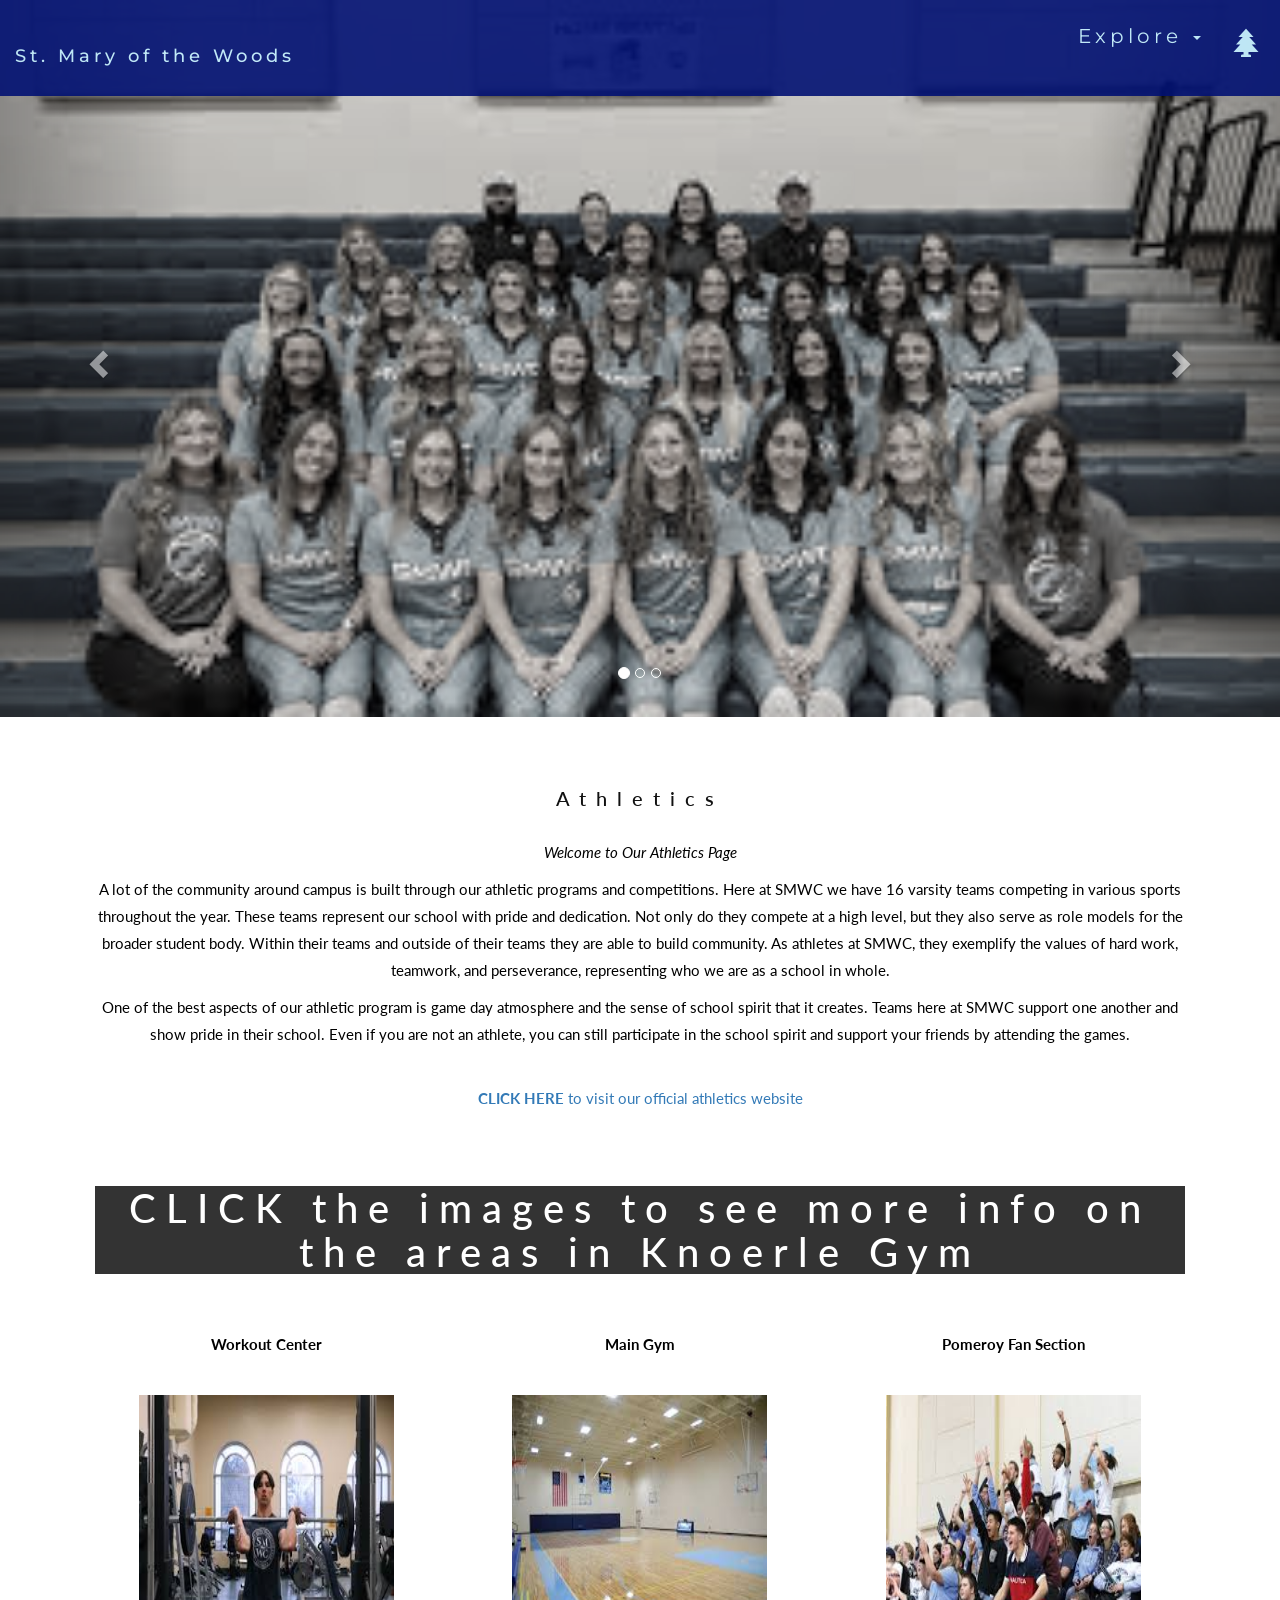
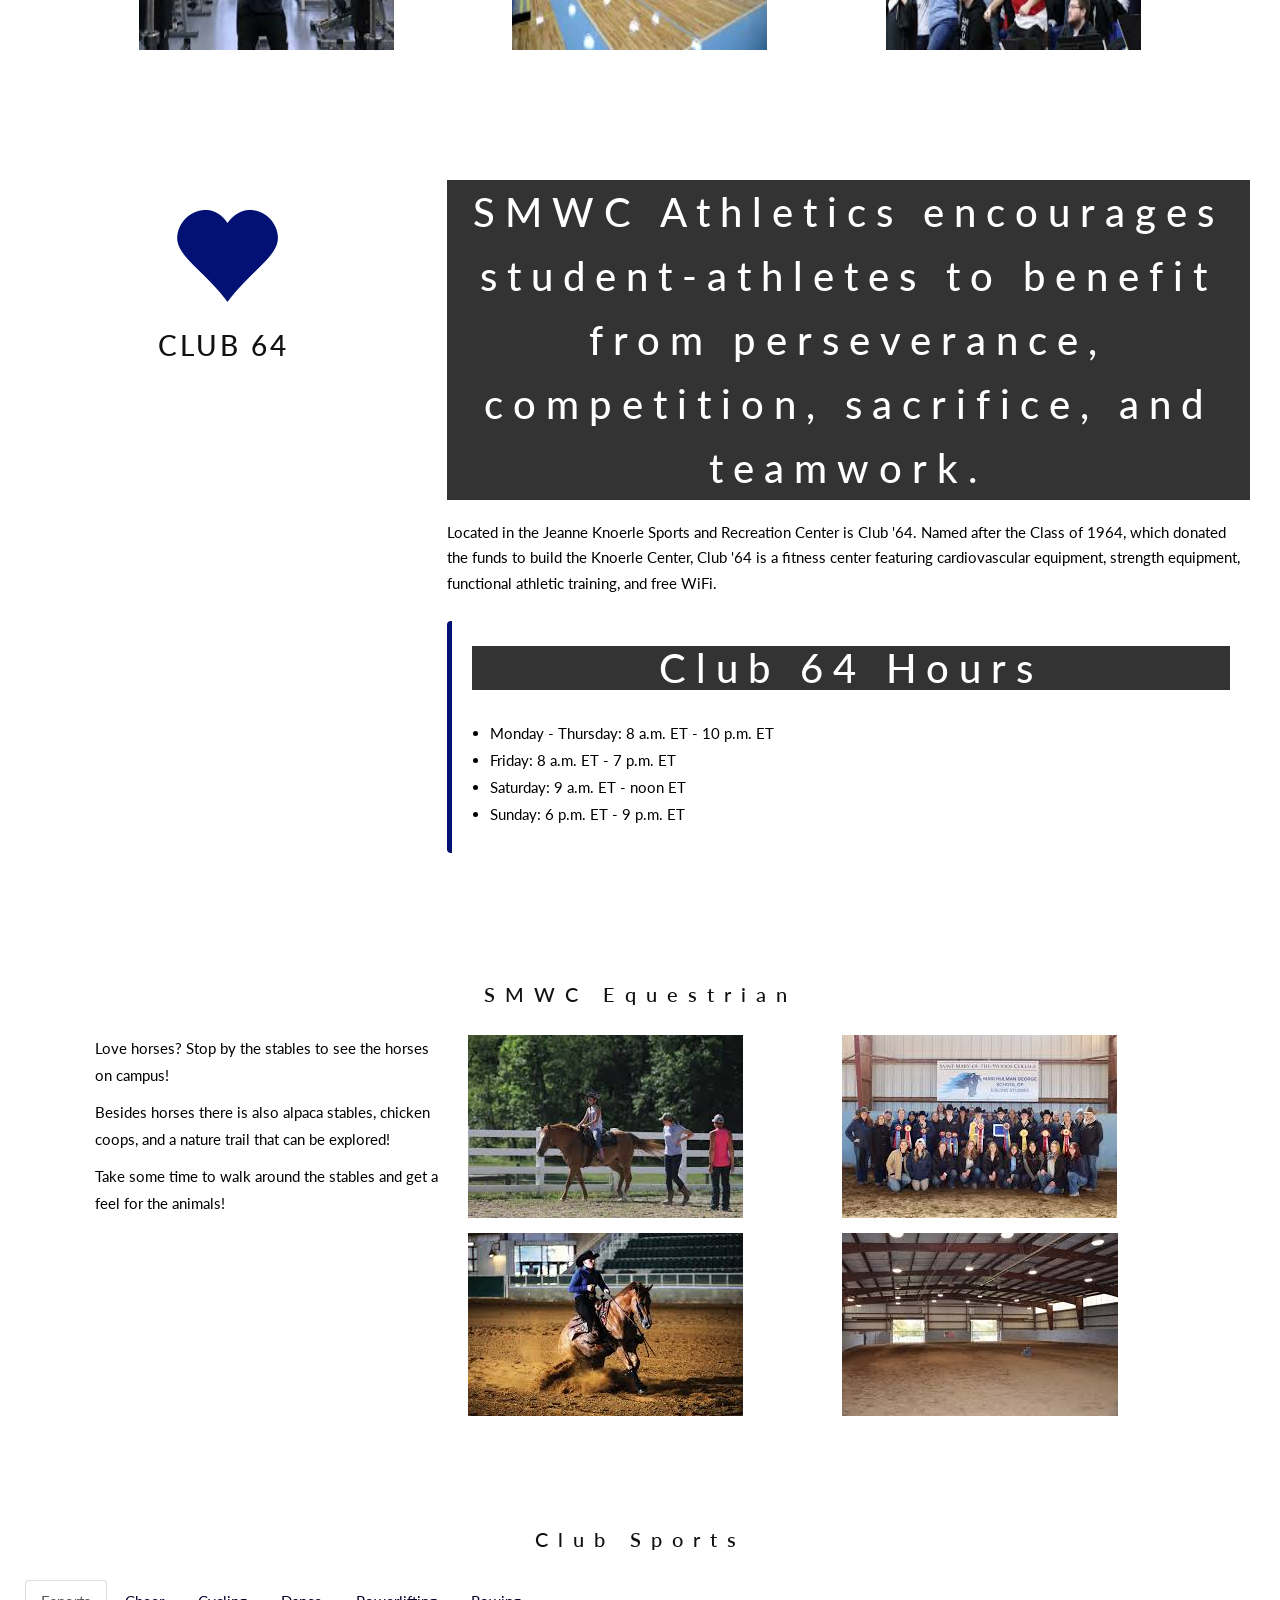
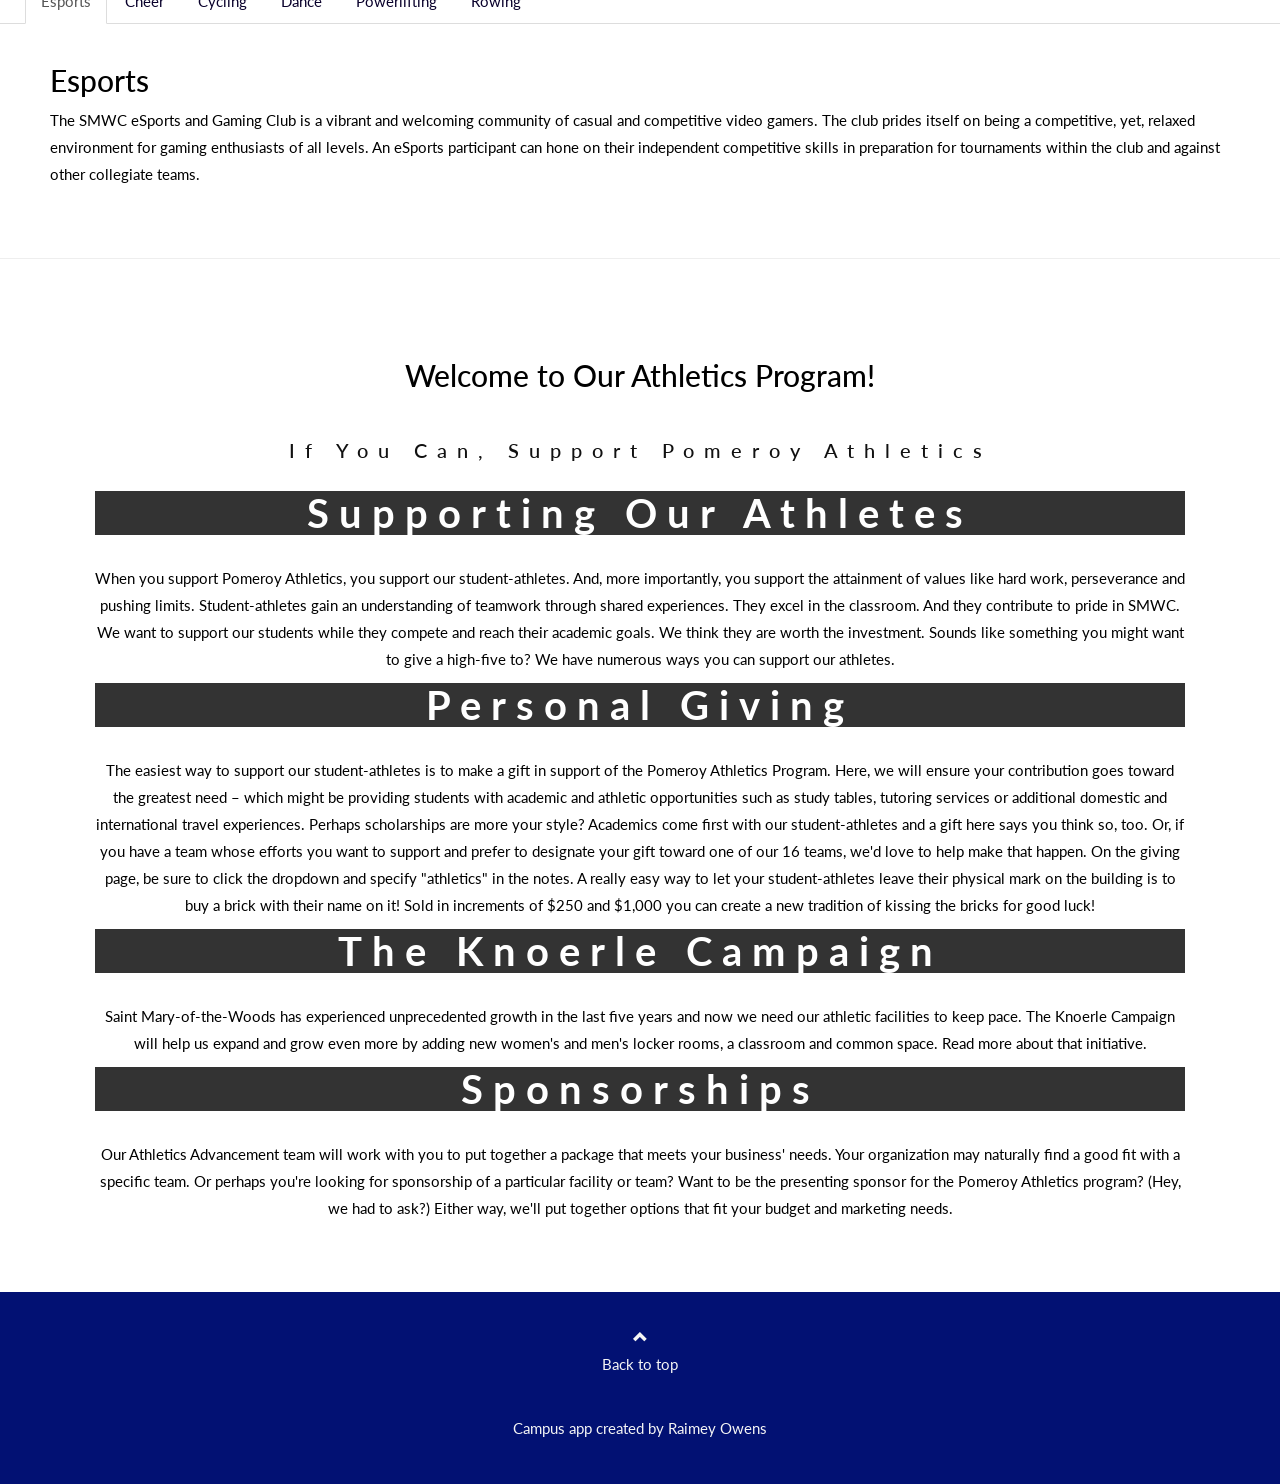
==== commit 06f82a3a: "Created the events page with API!" ====
--- a/athletics.html
+++ b/athletics.html
@@ -240,36 +240,36 @@
 </div>
 
 <hr>
+<div class="container text-center">
 <h2 style="text-align: center;">Welcome to Our Athletics Program!</h2>
 <br>
-<!-- Image of location/map -->
+
+
 <h3>If You Can, Support Pomeroy Athletics</h3>
 
-
-<p>
-<strong>Supporting Our Athletes</strong>
+<h4><strong>Supporting Our Athletes</strong></h4>
  
-When you support Pomeroy Athletics, you support our student-athletes. And, more importantly, you support the attainment of values like hard work, perseverance and pushing limits. Student-athletes gain an understanding of teamwork through shared experiences. They excel in the classroom. And they contribute to pride in SMWC. We want to support our students while they compete and reach their academic goals. We think they are worth the investment.
+<p>When you support Pomeroy Athletics, you support our student-athletes. And, more importantly, you support the attainment of values like hard work, perseverance and pushing limits. Student-athletes gain an understanding of teamwork through shared experiences. They excel in the classroom. And they contribute to pride in SMWC. We want to support our students while they compete and reach their academic goals. We think they are worth the investment.
+Sounds like something you might want to give a high-five to? We have numerous ways you can support our athletes.</p>
  
-Sounds like something you might want to give a high-five to? We have numerous ways you can support our athletes.
- 
-<strong>Personal Giving</strong>
-
-The easiest way to support our student-athletes is to make a gift in support of the Pomeroy Athletics Program. Here, we will ensure your contribution goes toward the greatest need – which might be providing students with academic and athletic opportunities such as study tables, tutoring services or additional domestic and international travel experiences.
- 
+<h4><strong>Personal Giving</strong></h4>
+
+<p>The easiest way to support our student-athletes is to make a gift in support of the Pomeroy Athletics Program. Here, we will ensure your contribution goes toward the greatest need – which might be providing students with academic and athletic opportunities such as study tables, tutoring services or additional domestic and international travel experiences.
 Perhaps scholarships are more your style? Academics come first with our student-athletes and a gift here says you think so, too. Or, if you have a team whose efforts you want to support and prefer to designate your gift toward one of our 16 teams, we'd love to help make that happen. On the giving page, be sure to click the dropdown and specify "athletics" in the notes. 
- 
 A really easy way to let your student-athletes leave their physical mark on the building is to buy a brick with their name on it! Sold in increments of $250 and $1,000 you can create a new tradition of kissing the bricks for good luck! 
- 
-<strong>The Knoerle Campaign</strong>
-
-Saint Mary-of-the-Woods has experienced unprecedented growth in the last five years and now we need our athletic facilities to keep pace. The Knoerle Campaign will help us expand and grow even more by adding new women's and men's locker rooms, a classroom and common space. Read more about that initiative. 
- 
-<strong>Sponsorships</strong>
-
-Our Athletics Advancement team will work with you to put together a package that meets your business' needs. Your organization may naturally find a good fit with a specific team. Or perhaps you're looking for sponsorship of a particular facility or team? Want to be the presenting sponsor for the Pomeroy Athletics program? (Hey, we had to ask?) Either way, we'll put together options that fit your budget and marketing needs.
  </p>
 
+<h4><strong>The Knoerle Campaign</strong></h4>
+
+<p>Saint Mary-of-the-Woods has experienced unprecedented growth in the last five years and now we need our athletic facilities to keep pace. The Knoerle Campaign will help us expand and grow even more by adding new women's and men's locker rooms, a classroom and common space. Read more about that initiative. 
+ </p>
+<h4><strong>Sponsorships</strong></h4>
+
+<p>Our Athletics Advancement team will work with you to put together a package that meets your business' needs. Your organization may naturally find a good fit with a specific team. Or perhaps you're looking for sponsorship of a particular facility or team? Want to be the presenting sponsor for the Pomeroy Athletics program? (Hey, we had to ask?) Either way, we'll put together options that fit your budget and marketing needs.
+ </p>
+</div>
+</div>
+</body>
 <!-- Footer -->
 <footer class="text-center">
   <a class="up-arrow" href="#athletics" data-toggle="tooltip" title="TO TOP">
--- a/style.css
+++ b/style.css
@@ -136,7 +136,7 @@
 .map-container {
   display: flex;
   justify-content: center;
-  margin: 40px 0;
+  margin: 20px 0;
 }
 
 .map-img {
@@ -237,4 +237,38 @@
   margin-right: 0;
   padding-left: 25px;
   padding-right: 25px;
+}
+
+
+/* WEATHER CSS */
+#weather-section {
+  padding: 60px 20px;
+}
+
+/* Title styling */
+.section-title {
+  margin-bottom: 20px;
+  letter-spacing: 4px;
+}
+
+/* Paragraph cleanup */
+.weather-description {
+  max-width: 800px;
+  margin: 0 auto 40px auto;
+  line-height: 1.7;
+}
+
+/* Weather card  */
+.weather-card {
+  background: #f4f4f4;
+  padding: 25px;
+  border-radius: 10px;
+  display: inline-block;
+  min-width: 250px;
+}
+
+/* Optional: make temp bigger later */
+#weatherText {
+  font-size: 18px;
+  margin-top: 10px;
 }
